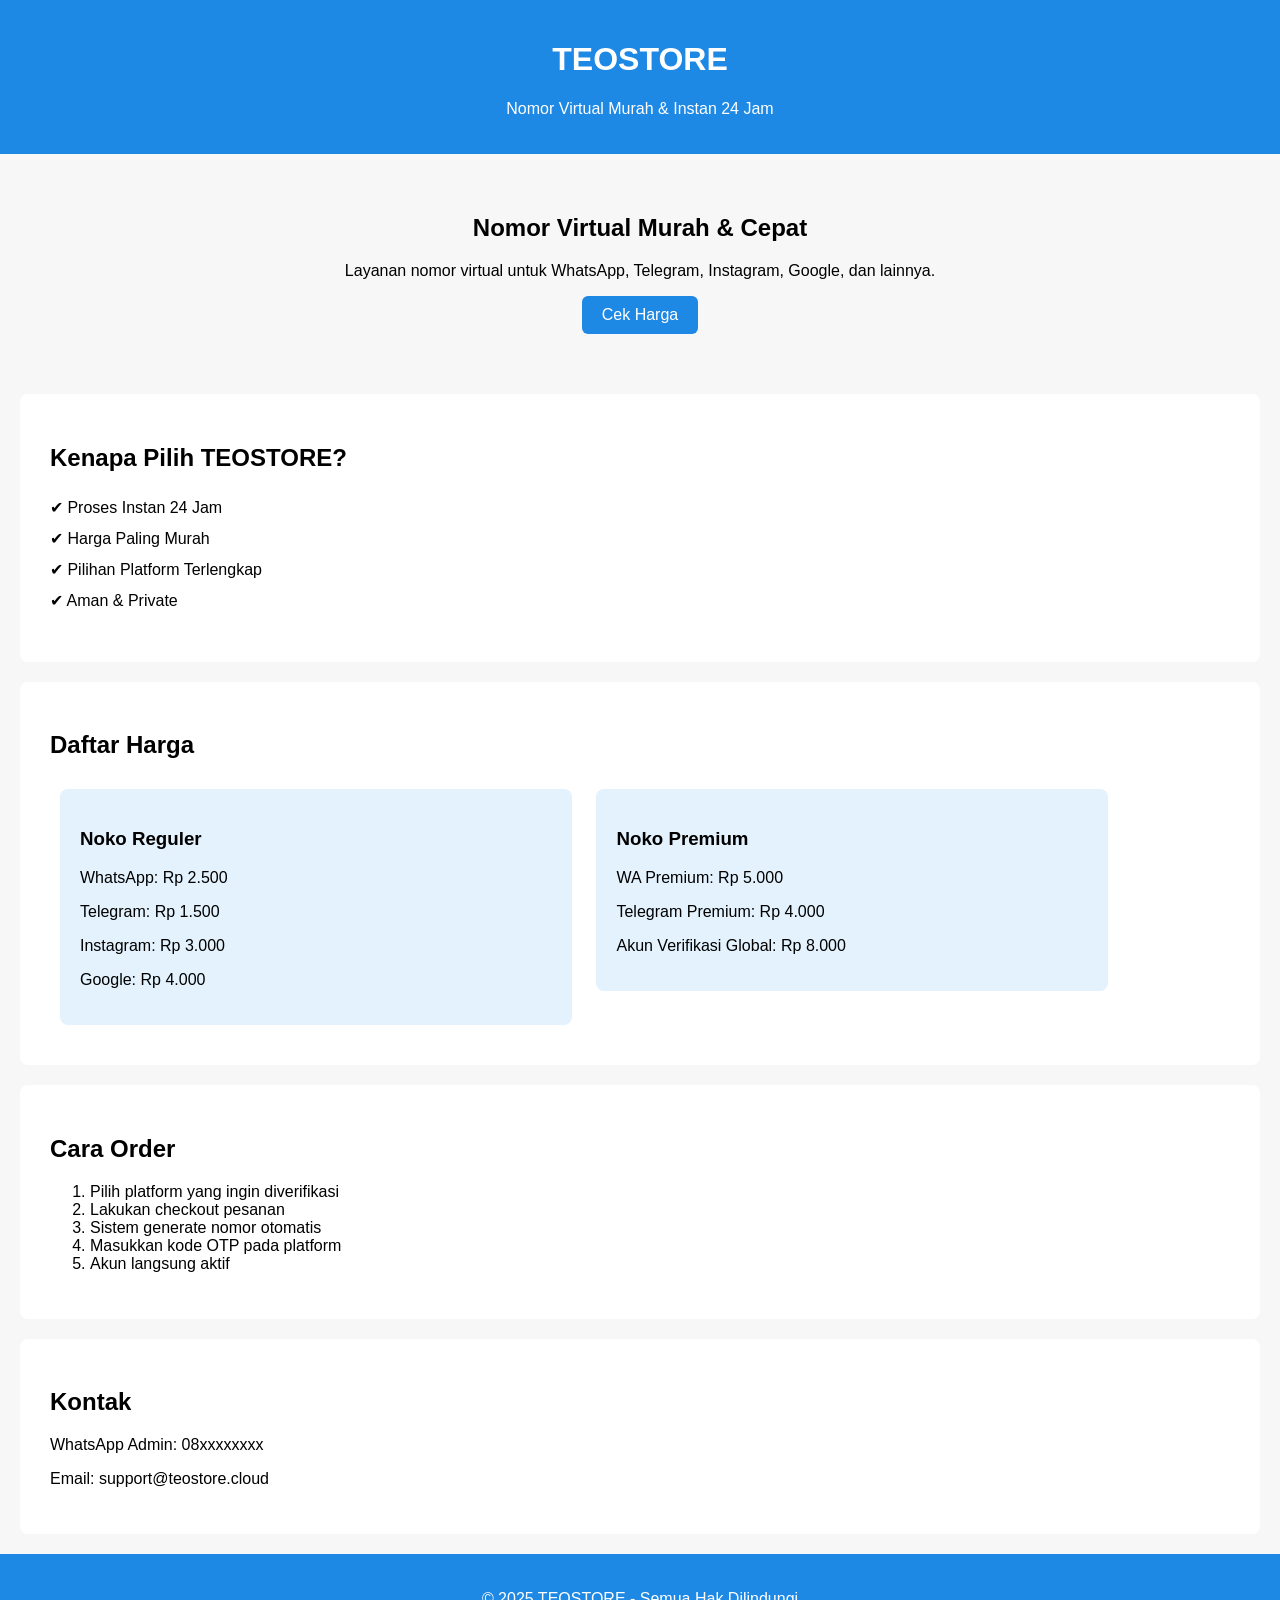
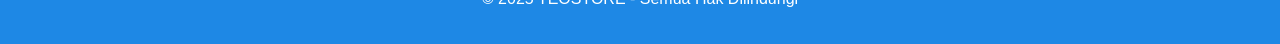
==== index.html @ 160484fe "Add files via upload" ====
<!DOCTYPE html>
<html>
<head>
<meta charset="UTF-8">
<title>TEOSTORE - Nomor Virtual Murah</title>
<link rel="stylesheet" href="style.css">
</head>
<body>
<header>
  <h1>TEOSTORE</h1>
  <p>Nomor Virtual Murah & Instan 24 Jam</p>
</header>

<section class="hero">
  <h2>Nomor Virtual Murah & Cepat</h2>
  <p>Layanan nomor virtual untuk WhatsApp, Telegram, Instagram, Google, dan lainnya.</p>
  <a class="btn" href="#harga">Cek Harga</a>
</section>

<section class="keunggulan">
  <h2>Kenapa Pilih TEOSTORE?</h2>
  <ul>
    <li>✔ Proses Instan 24 Jam</li>
    <li>✔ Harga Paling Murah</li>
    <li>✔ Pilihan Platform Terlengkap</li>
    <li>✔ Aman & Private</li>
  </ul>
</section>

<section id="harga" class="harga">
  <h2>Daftar Harga</h2>
  <div class="card">
    <h3>Noko Reguler</h3>
    <p>WhatsApp: Rp 2.500</p>
    <p>Telegram: Rp 1.500</p>
    <p>Instagram: Rp 3.000</p>
    <p>Google: Rp 4.000</p>
  </div>
  <div class="card">
    <h3>Noko Premium</h3>
    <p>WA Premium: Rp 5.000</p>
    <p>Telegram Premium: Rp 4.000</p>
    <p>Akun Verifikasi Global: Rp 8.000</p>
  </div>
</section>

<section class="cara">
  <h2>Cara Order</h2>
  <ol>
    <li>Pilih platform yang ingin diverifikasi</li>
    <li>Lakukan checkout pesanan</li>
    <li>Sistem generate nomor otomatis</li>
    <li>Masukkan kode OTP pada platform</li>
    <li>Akun langsung aktif</li>
  </ol>
</section>

<section class="kontak">
  <h2>Kontak</h2>
  <p>WhatsApp Admin: 08xxxxxxxx</p>
  <p>Email: support@teostore.cloud</p>
</section>

<footer>
  <p>© 2025 TEOSTORE - Semua Hak Dilindungi</p>
</footer>

</body>
</html>
---- style.css ----
body { font-family: Arial; margin:0; background:#f7f7f7; }
header { background:#1e88e5; color:white; padding:20px; text-align:center; }
.hero { padding:40px; text-align:center; }
.hero .btn { padding:10px 20px; display:inline-block; text-decoration:none; background:#1e88e5; color:white; border-radius:6px; }
.keunggulan, .harga, .cara, .kontak { padding:30px; background:white; margin:20px; border-radius:8px; }
.keunggulan ul { list-style:none; padding:0; }
.keunggulan li { padding:6px 0; }
.harga .card { background:#e3f2fd; padding:20px; margin:10px; border-radius:8px; display:inline-block; width:40%; vertical-align:top; }
footer { text-align:center; padding:20px; background:#1e88e5; color:white; margin-top:20px; }
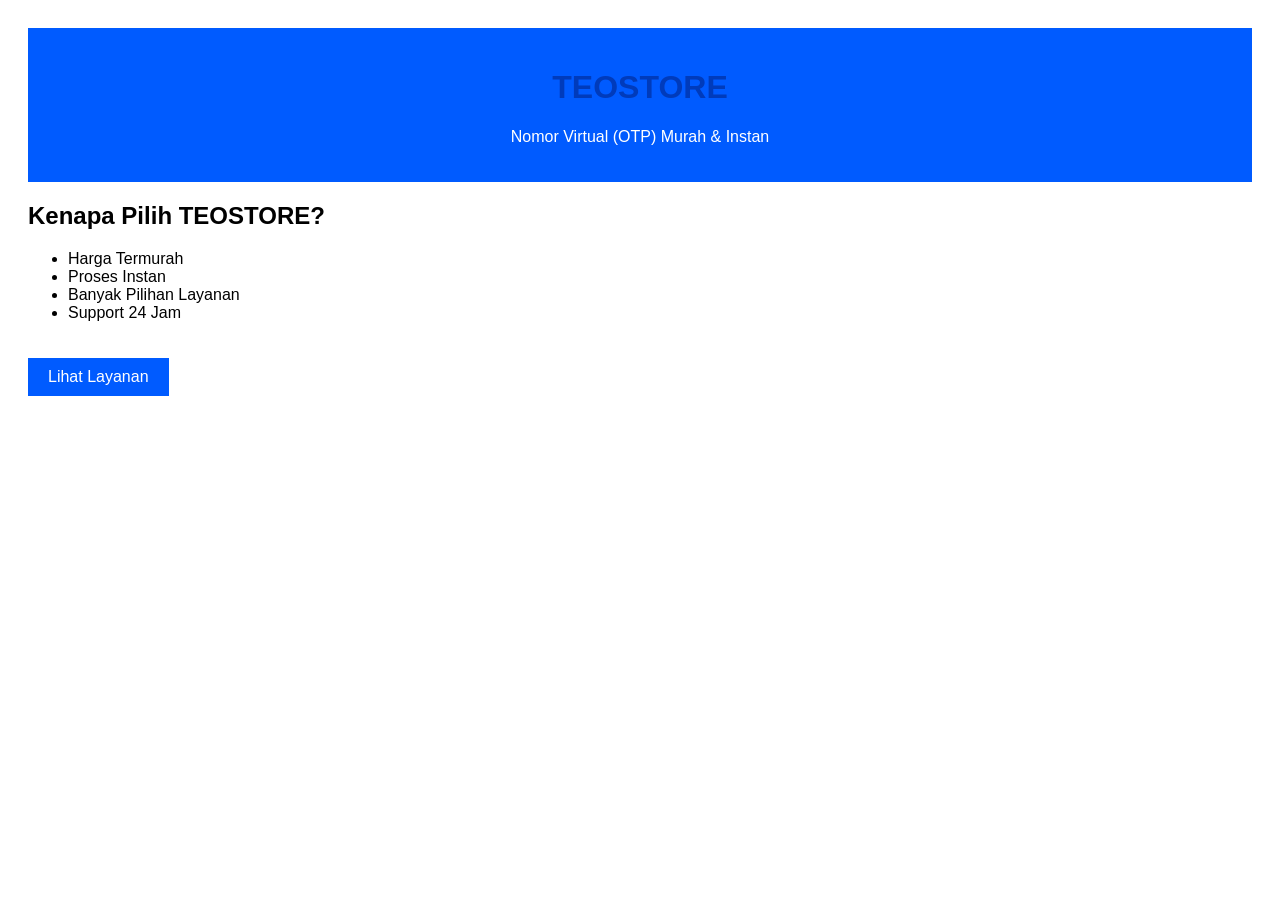
==== commit 8bcf0fcd: "Add files via upload" ====
--- a/index.html
+++ b/index.html
@@ -6,64 +6,16 @@
 <link rel="stylesheet" href="style.css">
 </head>
 <body>
-<header>
-  <h1>TEOSTORE</h1>
-  <p>Nomor Virtual Murah & Instan 24 Jam</p>
-</header>
-
-<section class="hero">
-  <h2>Nomor Virtual Murah & Cepat</h2>
-  <p>Layanan nomor virtual untuk WhatsApp, Telegram, Instagram, Google, dan lainnya.</p>
-  <a class="btn" href="#harga">Cek Harga</a>
+<header><h1>TEOSTORE</h1><p>Nomor Virtual (OTP) Murah & Instan</p></header>
+<section>
+<h2>Kenapa Pilih TEOSTORE?</h2>
+<ul>
+<li>Harga Termurah</li>
+<li>Proses Instan</li>
+<li>Banyak Pilihan Layanan</li>
+<li>Support 24 Jam</li>
+</ul>
 </section>
-
-<section class="keunggulan">
-  <h2>Kenapa Pilih TEOSTORE?</h2>
-  <ul>
-    <li>✔ Proses Instan 24 Jam</li>
-    <li>✔ Harga Paling Murah</li>
-    <li>✔ Pilihan Platform Terlengkap</li>
-    <li>✔ Aman & Private</li>
-  </ul>
-</section>
-
-<section id="harga" class="harga">
-  <h2>Daftar Harga</h2>
-  <div class="card">
-    <h3>Noko Reguler</h3>
-    <p>WhatsApp: Rp 2.500</p>
-    <p>Telegram: Rp 1.500</p>
-    <p>Instagram: Rp 3.000</p>
-    <p>Google: Rp 4.000</p>
-  </div>
-  <div class="card">
-    <h3>Noko Premium</h3>
-    <p>WA Premium: Rp 5.000</p>
-    <p>Telegram Premium: Rp 4.000</p>
-    <p>Akun Verifikasi Global: Rp 8.000</p>
-  </div>
-</section>
-
-<section class="cara">
-  <h2>Cara Order</h2>
-  <ol>
-    <li>Pilih platform yang ingin diverifikasi</li>
-    <li>Lakukan checkout pesanan</li>
-    <li>Sistem generate nomor otomatis</li>
-    <li>Masukkan kode OTP pada platform</li>
-    <li>Akun langsung aktif</li>
-  </ol>
-</section>
-
-<section class="kontak">
-  <h2>Kontak</h2>
-  <p>WhatsApp Admin: 08xxxxxxxx</p>
-  <p>Email: support@teostore.cloud</p>
-</section>
-
-<footer>
-  <p>© 2025 TEOSTORE - Semua Hak Dilindungi</p>
-</footer>
-
+<a href="layanan.html" class="btn">Lihat Layanan</a>
 </body>
 </html>
--- a/style.css
+++ b/style.css
@@ -1,10 +1,6 @@
-
-body { font-family: Arial; margin:0; background:#f7f7f7; }
-header { background:#1e88e5; color:white; padding:20px; text-align:center; }
-.hero { padding:40px; text-align:center; }
-.hero .btn { padding:10px 20px; display:inline-block; text-decoration:none; background:#1e88e5; color:white; border-radius:6px; }
-.keunggulan, .harga, .cara, .kontak { padding:30px; background:white; margin:20px; border-radius:8px; }
-.keunggulan ul { list-style:none; padding:0; }
-.keunggulan li { padding:6px 0; }
-.harga .card { background:#e3f2fd; padding:20px; margin:10px; border-radius:8px; display:inline-block; width:40%; vertical-align:top; }
-footer { text-align:center; padding:20px; background:#1e88e5; color:white; margin-top:20px; }
+body {font-family: Arial; padding: 20px;}
+header {background: #005bff; padding: 20px; color: white; text-align: center;}
+h1 {color: #003bbb;}
+.btn {display: inline-block; margin-top: 20px; padding: 10px 20px; background: #005bff; color: white; text-decoration: none;}
+table {width: 100%; border-collapse: collapse;}
+th {background: #005bff; color: white;}
